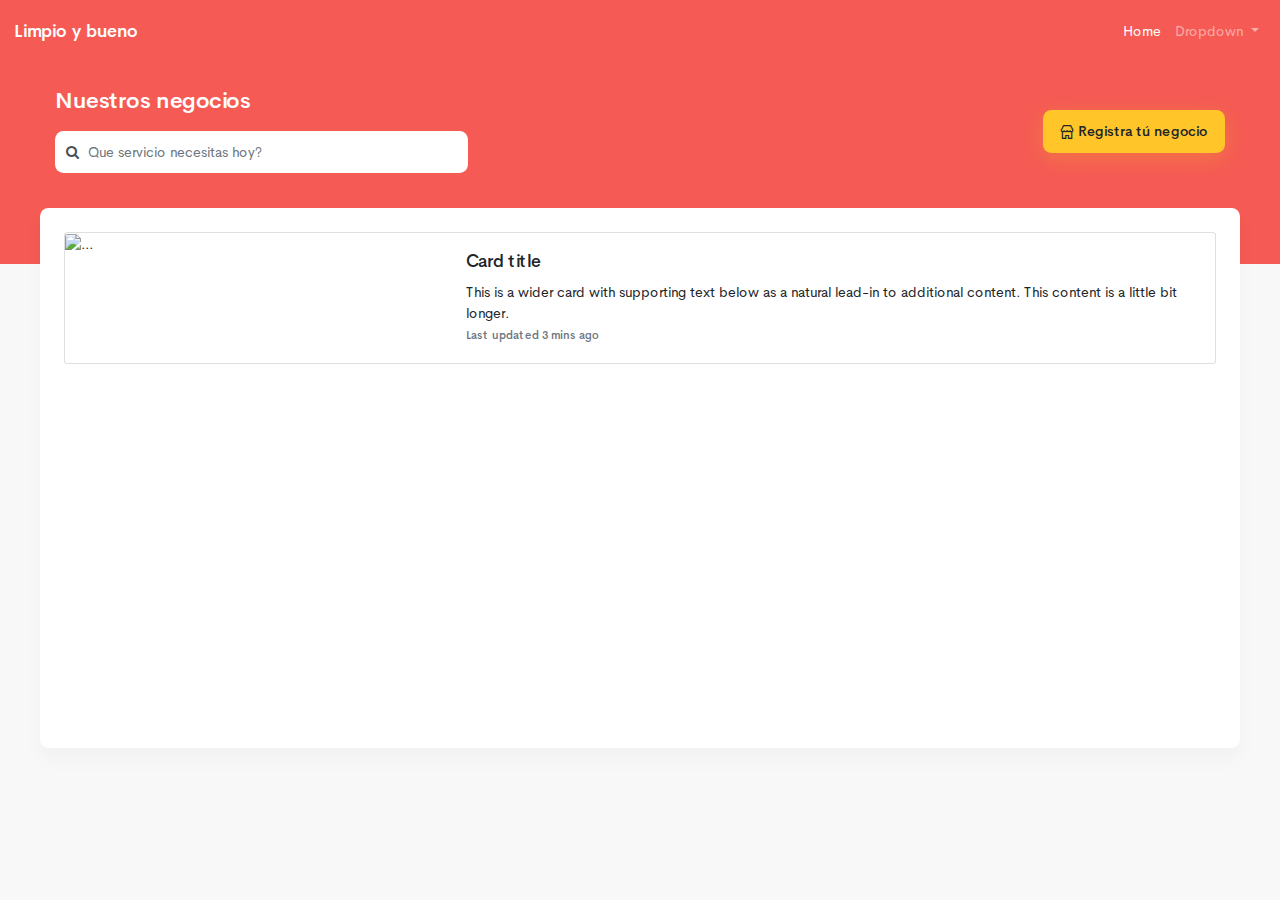
==== index.html @ 99d61971 "first commit" ====
<!DOCTYPE html>
<html lang="es">
<head>
    <meta charset="UTF-8">
    <meta name="viewport" content="width=device-width, initial-scale=1.0">
    <title>Document</title>

    <link rel="stylesheet" href="https://stackpath.bootstrapcdn.com/font-awesome/4.7.0/css/font-awesome.min.css">
    <link rel="stylesheet" href="../assets/css/global.css">
</head>
<body>
    <div class="main-content">
        <header>
            <div class="container-fluid">
                <nav class="navbar navbar-top navbar-expand-md navbar-dark">
                    <a class="navbar-brand font-weight-bold" href="#">Limpio y bueno</a>
                    <button class="navbar-toggler" type="button" data-toggle="collapse" data-target="#navbarSupportedContent" aria-controls="navbarSupportedContent" aria-expanded="false" aria-label="Toggle navigation">
                        <span class="navbar-toggler-icon"></span>
                    </button>
                    <div class="collapse navbar-collapse" id="navbarSupportedContent">
                        <ul class="navbar-nav ml-auto">
                            <li class="nav-item active">
                                <a class="nav-link" href="#">Home <span class="sr-only">(current)</span></a>
                            </li>
                            <li class="nav-item dropdown">
                                <a class="nav-link dropdown-toggle" href="#" id="navbarDropdown" role="button" data-toggle="dropdown" aria-haspopup="true" aria-expanded="false">
                                    Dropdown
                                </a>
                                <div class="dropdown-menu" aria-labelledby="navbarDropdown">
                                    <a class="dropdown-item" href="#">Action</a>
                                    <a class="dropdown-item" href="#">Another action</a>
                                    <div class="dropdown-divider"></div>
                                    <a class="dropdown-item" href="#">Something else here</a>
                                </div>
                            </li>
                        </ul>
                    </div>
                </nav>
            </div>
        </header>
        <div class="sub-header d-flex align-items-center">
            <div class="container-fluid d-flex align-items-center">
                <div class="header-form">
                    <h1 class="display-2 text-white mb-3">
                        Nuestros negocios
                    </h1>
                    <form class="form-inline">
                        <label class="sr-only" for="serviceSearch">Que servicio necesitas hoy?</label>
                        <div class="input-group mb-2 mr-sm-2">
                            <div class="input-group-prepend">
                                <div class="input-group-text">
                                    <i class="fa fa-search"></i>
                                </div>
                            </div>
                            <input type="text" class="form-control" id="serviceSearch" placeholder="Que servicio necesitas hoy?" autofocus>
                        </div>
                    </form>
                </div>
                <div class="header-button">
                    <a href="" class="btn btn-new btn-yellow fadeUp d-flex align-items-center justify-content-center">
                        <i class="ni ni-shop mr-1"></i>
                        Registra tú negocio
                    </a>
                </div>
            </div>
        </div>
        <div class="container-fluid" id="wrap-content">
            <div class="content">
                <div class="card mb-5" style="max-width: px;">
                    <div class="row no-gutters">
                      <div class="col-md-4">
                        <img src="..." class="card-img" alt="...">
                      </div>
                      <div class="col-md-8">
                        <div class="card-body">
                          <h5 class="card-title">Card title</h5>
                          <p class="card-text">This is a wider card with supporting text below as a natural lead-in to additional content. This content is a little bit longer.</p>
                          <p class="card-text"><small class="text-muted">Last updated 3 mins ago</small></p>
                        </div>
                      </div>
                    </div>
                  </div>
            </div>
        </div>
    </div>

    <script src="./assets/bootstrap/js/jquery.js"></script>
    <script src="./assets/bootstrap/js/popper.min.js"></script>
    <script src="./assets/bootstrap/js/bootstrap.min.js"></script>
</body>
</html>
---- assets/css/global.css ----
@import url("./font-face.css");
@import url("./nucleo.css");

@import url("../bootstrap/css/bootstrap.min.css");

@import url("../css/components/navbar.css");
@import url("../css/components/cards.css");
@import url("../css/components/buttons.css");
@import url("../css/components/forms.css");
@import url("../css/components/transitions.css");

html,
body {
    font-family: "Cerebri Sans", Helvetica, Arial, sans-serif !important;
    background-color: #f8f8f8;
    font-weight: 300;
    font-size: 14px;
    min-height: 100vh;
}

a:hover,
a:focus {
    text-decoration: none;
    color: inherit
}

p {
    margin: 0;
}

.h1, .h2, .h3, .h4, .h5, .h6,
h1, h2, h3, h4, h5, h6 {
    letter-spacing: -.02em;
}

.height-vh {
    min-height: 100vh;
}

.text-yellow {
    color: #ffc529;
}

a.text-yellow:hover,
a.text-yellow:focus {
    color: #f0b40f;
}

.display-2 {
    font-size: 1.6rem;
    font-weight: 600;
    line-height: 1.5;
}

#wrap-content {
    margin-top: -4rem !important;
}

#wrap-content .content {
    background-color: #fff;
    height: 100%;
    min-height: 60vh;
    border-radius: .6em !important;
    padding: 24px;
    box-shadow: 0 0.75rem 1.5rem rgba(18,38,63,.03);
}

@media (min-width: 768px) {
    .main-content #wrap-content {
        padding-right: 40px !important;
        padding-left: 40px !important;
    }
}
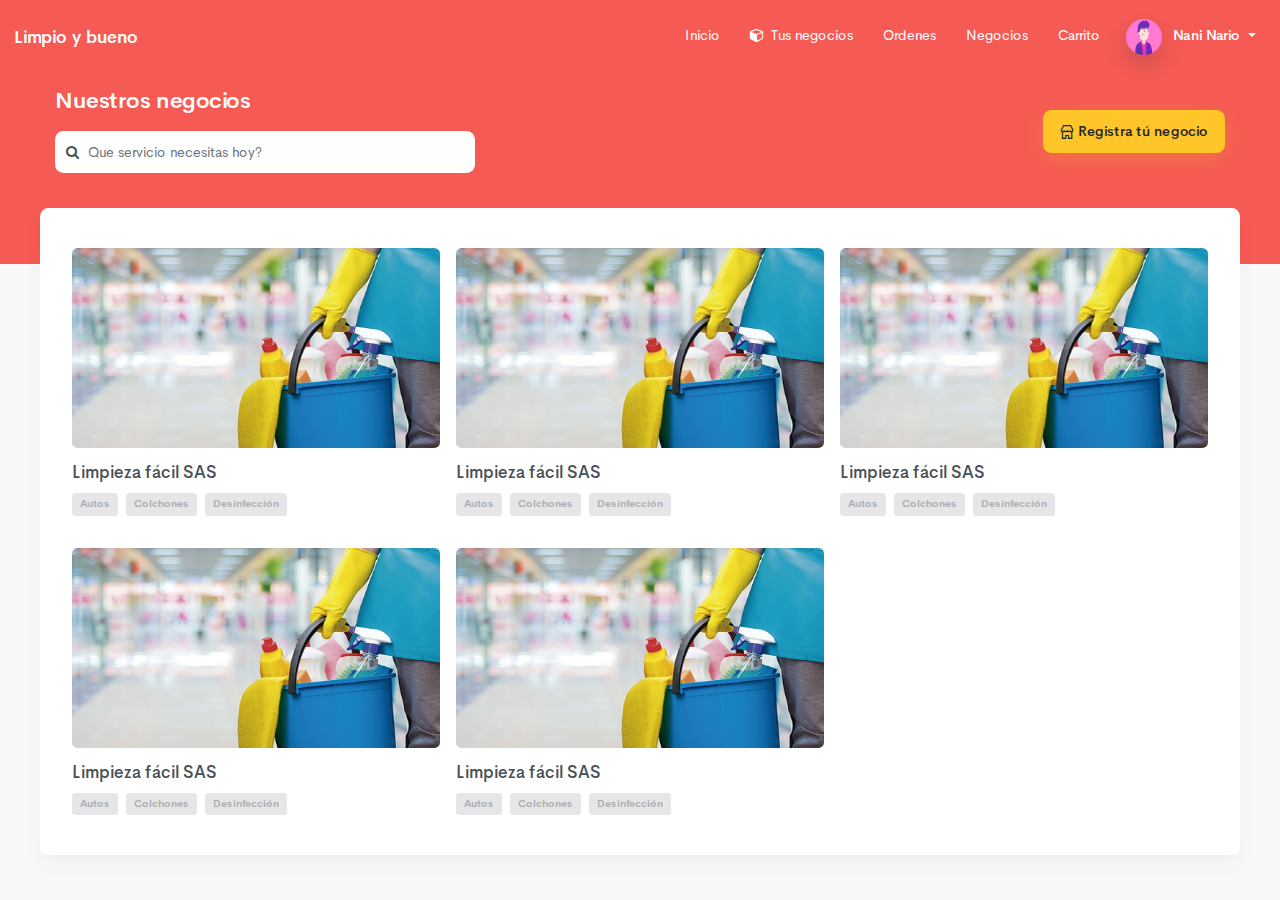
==== commit 8946cf34: "Improve navbar" ====
--- a/index.html
+++ b/index.html
@@ -15,22 +15,39 @@
                 <nav class="navbar navbar-top navbar-expand-md navbar-dark">
                     <a class="navbar-brand font-weight-bold" href="#">Limpio y bueno</a>
                     <button class="navbar-toggler" type="button" data-toggle="collapse" data-target="#navbarSupportedContent" aria-controls="navbarSupportedContent" aria-expanded="false" aria-label="Toggle navigation">
-                        <span class="navbar-toggler-icon"></span>
+                        <i class="fa fa-bars"></i>
                     </button>
                     <div class="collapse navbar-collapse" id="navbarSupportedContent">
                         <ul class="navbar-nav ml-auto">
                             <li class="nav-item active">
-                                <a class="nav-link" href="#">Home <span class="sr-only">(current)</span></a>
+                                <a class="nav-link" href="#">Inicio</a>
                             </li>
-                            <li class="nav-item dropdown">
-                                <a class="nav-link dropdown-toggle" href="#" id="navbarDropdown" role="button" data-toggle="dropdown" aria-haspopup="true" aria-expanded="false">
-                                    Dropdown
+                            <li class="nav-item active">
+                                <a class="nav-link" href="#">
+                                    <i class="fa fa-cube mr-1" aria-hidden="true"></i>
+                                    Tus negocios
                                 </a>
-                                <div class="dropdown-menu" aria-labelledby="navbarDropdown">
-                                    <a class="dropdown-item" href="#">Action</a>
-                                    <a class="dropdown-item" href="#">Another action</a>
-                                    <div class="dropdown-divider"></div>
-                                    <a class="dropdown-item" href="#">Something else here</a>
+                            </li>
+                            <li class="nav-item active">
+                                <a class="nav-link" href="#">Ordenes</a>
+                            </li>
+                            <li class="nav-item active">
+                                <a class="nav-link" href="#">Negocios</a>
+                            </li>
+                            <li class="nav-item active">
+                                <a class="nav-link" href="#">Carrito</a>
+                            </li>
+                            <li class="nav-item dropdown nav-profile">
+                                <button class="btn dropdown-toggle" type="button" id="dropdownMenuButton" data-toggle="dropdown" aria-haspopup="true" aria-expanded="false">
+                                    <img class="profile-image" src="../assets/images/profile-img.png" alt="">
+                                    Nani Nario
+                                </button>
+                                <div class="dropdown-menu" aria-labelledby="dropdownMenuButton">
+                                    <a class="dropdown-item" href="#">Perfil</a>
+                                    <a class="dropdown-item" href="#">
+                                        <i class="fa fa-lock" aria-hidden="true"></i>
+                                        Salir
+                                    </a>
                                 </div>
                             </li>
                         </ul>
@@ -46,7 +63,7 @@
                     </h1>
                     <form class="form-inline">
                         <label class="sr-only" for="serviceSearch">Que servicio necesitas hoy?</label>
-                        <div class="input-group mb-2 mr-sm-2">
+                        <div class="input-group mb-2">
                             <div class="input-group-prepend">
                                 <div class="input-group-text">
                                     <i class="fa fa-search"></i>
@@ -66,20 +83,71 @@
         </div>
         <div class="container-fluid" id="wrap-content">
             <div class="content">
-                <div class="card mb-5" style="max-width: px;">
-                    <div class="row no-gutters">
-                      <div class="col-md-4">
-                        <img src="..." class="card-img" alt="...">
-                      </div>
-                      <div class="col-md-8">
-                        <div class="card-body">
-                          <h5 class="card-title">Card title</h5>
-                          <p class="card-text">This is a wider card with supporting text below as a natural lead-in to additional content. This content is a little bit longer.</p>
-                          <p class="card-text"><small class="text-muted">Last updated 3 mins ago</small></p>
+                <div class="business-card">
+                    <img src="./assets/images/unnamed.jpg" alt="">
+                    <div class="business-info">
+                        <a href="#">
+                            Limpieza fácil SAS
+                        </a>
+                        <div class="business-tags mt-2">
+                            <a href="#" class="badge badge-tag">Autos</a>
+                            <a href="#" class="badge badge-tag">Colchones</a>
+                            <a href="#" class="badge badge-tag">Desinfección</a>
                         </div>
-                      </div>
                     </div>
-                  </div>
+                </div>
+                <div class="business-card">
+                    <img src="./assets/images/unnamed.jpg" alt="">
+                    <div class="business-info">
+                        <a href="#">
+                            Limpieza fácil SAS
+                        </a>
+                        <div class="business-tags mt-2">
+                            <a href="#" class="badge badge-tag">Autos</a>
+                            <a href="#" class="badge badge-tag">Colchones</a>
+                            <a href="#" class="badge badge-tag">Desinfección</a>
+                        </div>
+                    </div>
+                </div>
+                <div class="business-card">
+                    <img src="./assets/images/unnamed.jpg" alt="">
+                    <div class="business-info">
+                        <a href="#">
+                            Limpieza fácil SAS
+                        </a>
+                        <div class="business-tags mt-2">
+                            <a href="#" class="badge badge-tag">Autos</a>
+                            <a href="#" class="badge badge-tag">Colchones</a>
+                            <a href="#" class="badge badge-tag">Desinfección</a>
+                        </div>
+                    </div>
+                </div>
+                <div class="business-card">
+                    <img src="./assets/images/unnamed.jpg" alt="">
+                    <div class="business-info">
+                        <a href="#">
+                            Limpieza fácil SAS
+                        </a>
+                        <div class="business-tags mt-2">
+                            <a href="#" class="badge badge-tag">Autos</a>
+                            <a href="#" class="badge badge-tag">Colchones</a>
+                            <a href="#" class="badge badge-tag">Desinfección</a>
+                        </div>
+                    </div>
+                </div>
+                <div class="business-card">
+                    <img src="./assets/images/unnamed.jpg" alt="">
+                    <div class="business-info">
+                        <a href="#">
+                            Limpieza fácil SAS
+                        </a>
+                        <div class="business-tags mt-2">
+                            <a href="#" class="badge badge-tag">Autos</a>
+                            <a href="#" class="badge badge-tag">Colchones</a>
+                            <a href="#" class="badge badge-tag">Desinfección</a>
+                        </div>
+                    </div>
+                </div>
             </div>
         </div>
     </div>
@@ -87,5 +155,6 @@
     <script src="./assets/bootstrap/js/jquery.js"></script>
     <script src="./assets/bootstrap/js/popper.min.js"></script>
     <script src="./assets/bootstrap/js/bootstrap.min.js"></script>
+    <script src="./assets/js/script.js"></script>
 </body>
 </html>--- a/assets/css/global.css
+++ b/assets/css/global.css
@@ -46,6 +46,13 @@
     color: #f0b40f;
 }
 
+.badge.badge-tag {
+    background-color: #e6e6e6;
+    color: #aaacaf;
+    padding: 6px 8px;
+    margin-right: 4px;
+}
+
 .display-2 {
     font-size: 1.6rem;
     font-weight: 600;
@@ -59,10 +66,18 @@
 #wrap-content .content {
     background-color: #fff;
     height: 100%;
-    min-height: 60vh;
     border-radius: .6em !important;
     padding: 24px;
     box-shadow: 0 0.75rem 1.5rem rgba(18,38,63,.03);
+    display: grid;
+    grid-template-columns: repeat(auto-fill, minmax(300px, 1fr));
+    margin-bottom: 1.5rem;
+}
+
+@media (max-width: 768px) {
+    #wrap-content .content {
+        padding: 12px;
+    }
 }
 
 @media (min-width: 768px) {
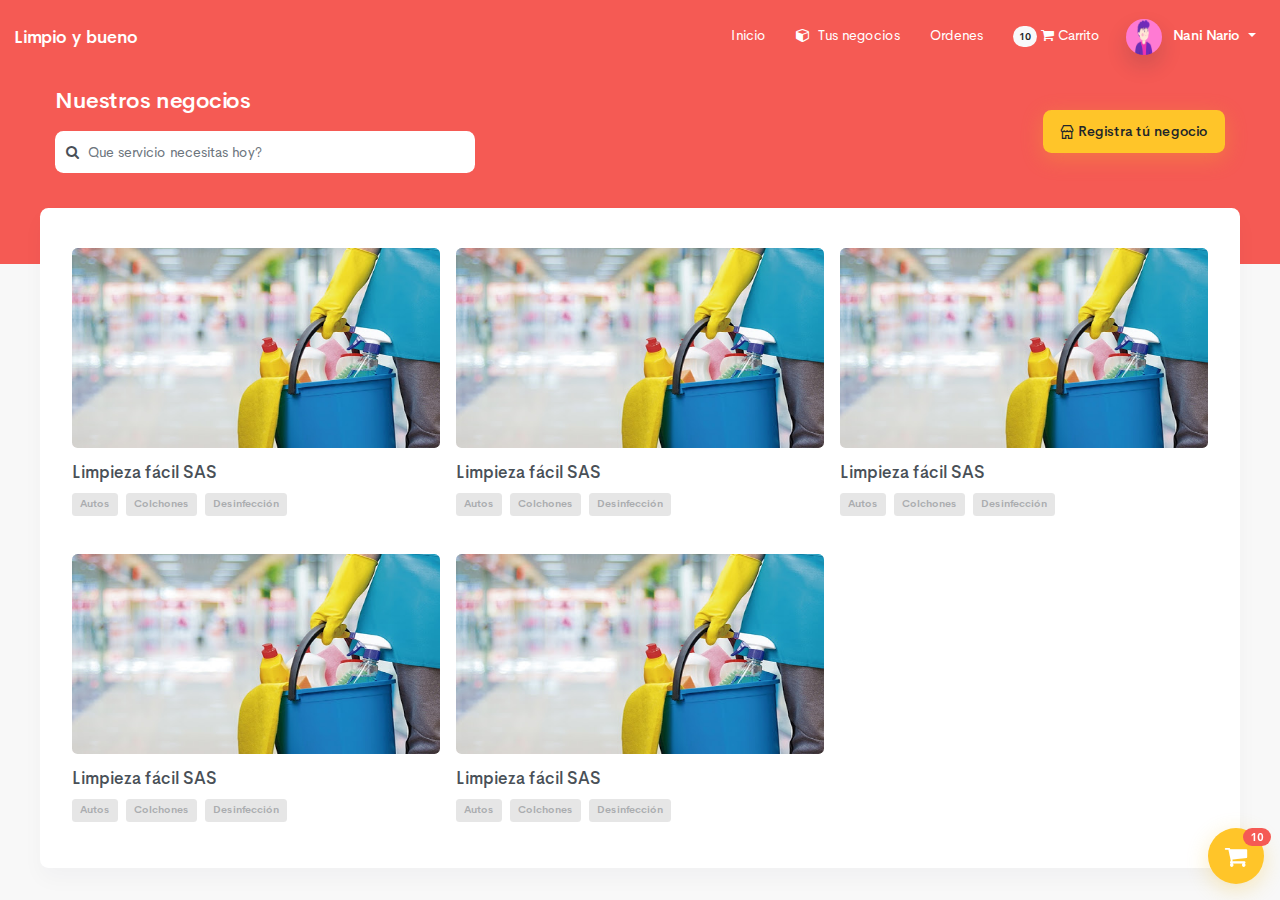
==== commit 223a46fc: "Add shopping cart" ====
--- a/index.html
+++ b/index.html
@@ -10,6 +10,12 @@
 </head>
 <body>
     <div class="main-content">
+        <div id="button-shopping-cart">
+            <a href="./pages/shopping_cart.html" class="floating-button btn btn-yellow">
+                <span class="badge badge-pill badge-light">10</span>
+                <i class="fa fa-shopping-cart"></i>
+            </a>
+        </div>
         <header>
             <div class="container-fluid">
                 <nav class="navbar navbar-top navbar-expand-md navbar-dark">
@@ -32,10 +38,11 @@
                                 <a class="nav-link" href="#">Ordenes</a>
                             </li>
                             <li class="nav-item active">
-                                <a class="nav-link" href="#">Negocios</a>
-                            </li>
-                            <li class="nav-item active">
-                                <a class="nav-link" href="#">Carrito</a>
+                                <a class="nav-link nav-shopping-cart" href="./pages/shopping_cart.html">
+                                    <span class="badge badge-pill badge-light">10</span>
+                                    <i class="fa fa-shopping-cart"></i>
+                                    Carrito
+                                </a>
                             </li>
                             <li class="nav-item dropdown nav-profile">
                                 <button class="btn dropdown-toggle" type="button" id="dropdownMenuButton" data-toggle="dropdown" aria-haspopup="true" aria-expanded="false">
--- a/assets/css/global.css
+++ b/assets/css/global.css
@@ -16,6 +16,12 @@
     font-weight: 300;
     font-size: 14px;
     min-height: 100vh;
+}
+
+input:focus,
+input:active,
+input:hover {
+    outline: none;
 }
 
 a:hover,
@@ -72,6 +78,17 @@
     display: grid;
     grid-template-columns: repeat(auto-fill, minmax(300px, 1fr));
     margin-bottom: 1.5rem;
+    min-height: calc(100vh - 240px);
+}
+
+#wrap-content .content-normal {
+    background-color: #fff;
+    height: 100%;
+    border-radius: .6em !important;
+    padding: 24px;
+    box-shadow: 0 0.75rem 1.5rem rgba(18,38,63,.03);
+    display: block;
+    margin-bottom: 1.5rem;
 }
 
 @media (max-width: 768px) {
@@ -85,4 +102,27 @@
         padding-right: 40px !important;
         padding-left: 40px !important;
     }
+}
+
+.main-content #button-shopping-cart .floating-button {
+    display: flex;
+    justify-content: center;
+    align-items: center;
+    position: fixed;
+    width: 56px;
+    height: 56px;
+    bottom: 16px;
+    right: 16px;
+    color: #FFF;
+    border-radius: 50% !important;
+    text-align: center;
+    font-size: 24px;
+}
+
+.main-content #button-shopping-cart .floating-button > span {
+    position: absolute;
+    right: -8px;
+    background-color: #f55a54;
+    color: #fff;
+    font-size: 12px;
 }